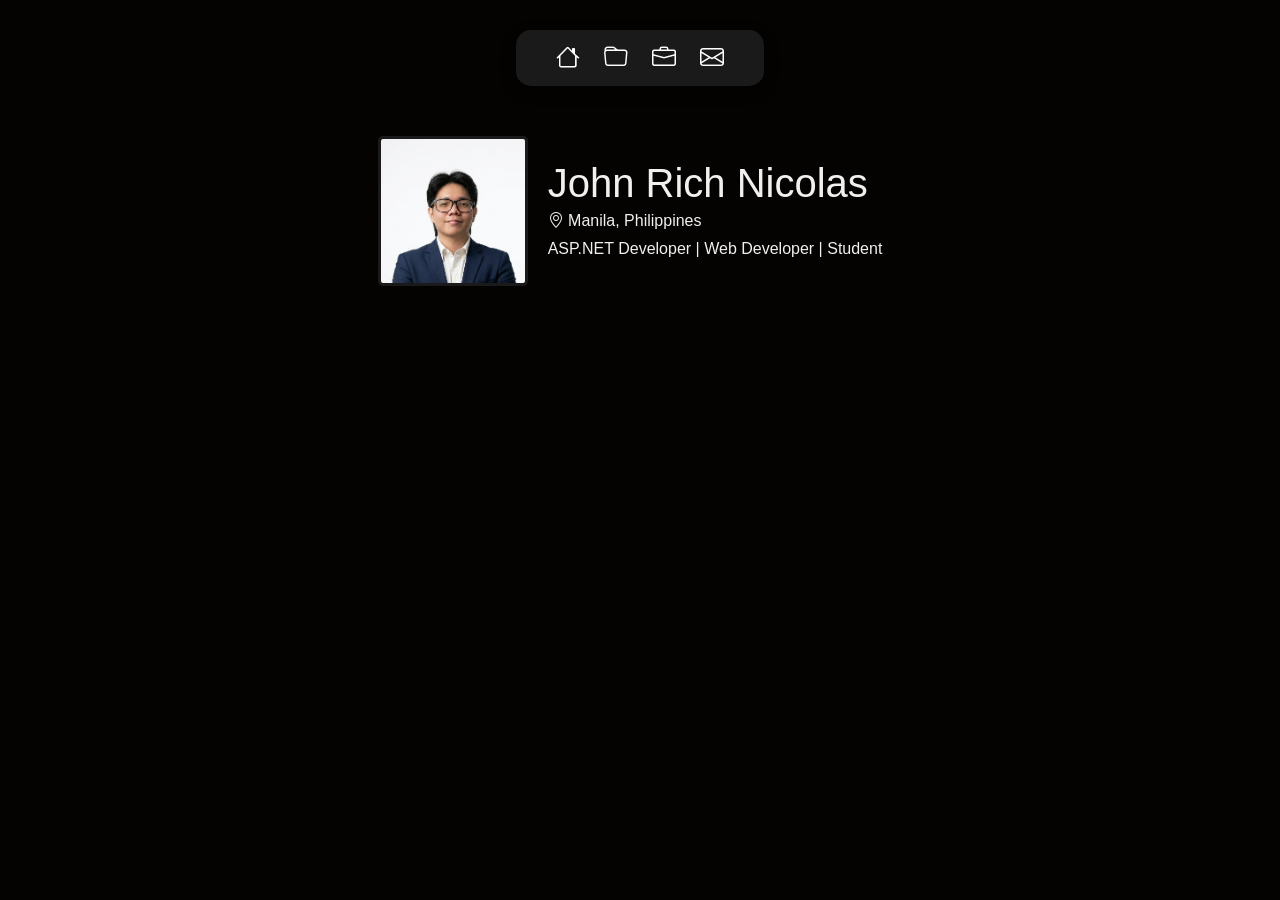
==== index.html @ 7112afeb "Added html for our 1st activity" ====
<!DOCTYPE html>
<html lang="en">
<head>
    <meta charset="UTF-8">
    <meta name="viewport" content="width=device-width, initial-scale=1.0">
    <link rel="stylesheet" href="https://cdn.jsdelivr.net/npm/bootstrap-icons@1.11.3/font/bootstrap-icons.css">
    <link href="https://cdn.jsdelivr.net/npm/bootstrap@5.3.2/dist/css/bootstrap.min.css" rel="stylesheet">
    <title>John Rich Nicolas</title>
</head>
<body style=
        "font-family: Poppins, sans-serif;
        background:#050301;
        color: #f0f0f0;">
    <div class="d-flex justify-content-center" style="margin-top:30px;">
        <nav style="
                display: flex; 
                justify-content: center; 
                align-items: center; 
                background-color: #1a1a1a;
                padding:10px 40px; 
                border-radius: 15px; 
                box-shadow: 0 5px 15px rgba(0,0,0,0.3);
                margin-bottom:20px;
            ">
            <ul class="d-flex gap-4 list-unstyled mb-0">
            <li><a href="#home" class="text-white fs-4 text-decoration-none"><i class="bi bi-house"></i></a></li>
            <li><a href="#projects" class="text-white fs-4 text-decoration-none"><i class="bi bi-folder"></i></a></li>
            <li><a href="#exp" class="text-white fs-4 text-decoration-none"><i class="bi bi-briefcase"></i></a></li>
            <li><a href="#contact" class="text-white fs-4 text-decoration-none"><i class="bi bi-envelope"></i></a></li>
            </ul>
        </nav>
    </div>
    <header>
            <div style="
            display: flex;
            justify-content: center;
            align-items: center; 
            gap: 20px;           
            margin-top: 30px;
        ">
            <img src="../images/unnamed.jpg" 
                alt="Profile Picture" 
                style="
                    width: 150px; 
                    height: 150px; 
                    object-fit: cover; 
                    object-position: top; 
                    border: 3px solid #1a1a1a; 
                    border-radius: 5px; 
                ">
            <div style="display: flex; flex-direction: column;">
                <h1 style="margin:0;">John Rich Nicolas</h1>
                <p style="margin:2px 0;"><i class="bi bi-geo-alt"></i> Manila, Philippines</p>
                <p style="margin:2px 0;">ASP.NET Developer | Web Developer | Student</p>
            </div>

            <div>

            </div>
        </div>
        
    </header>
</body>
</html>
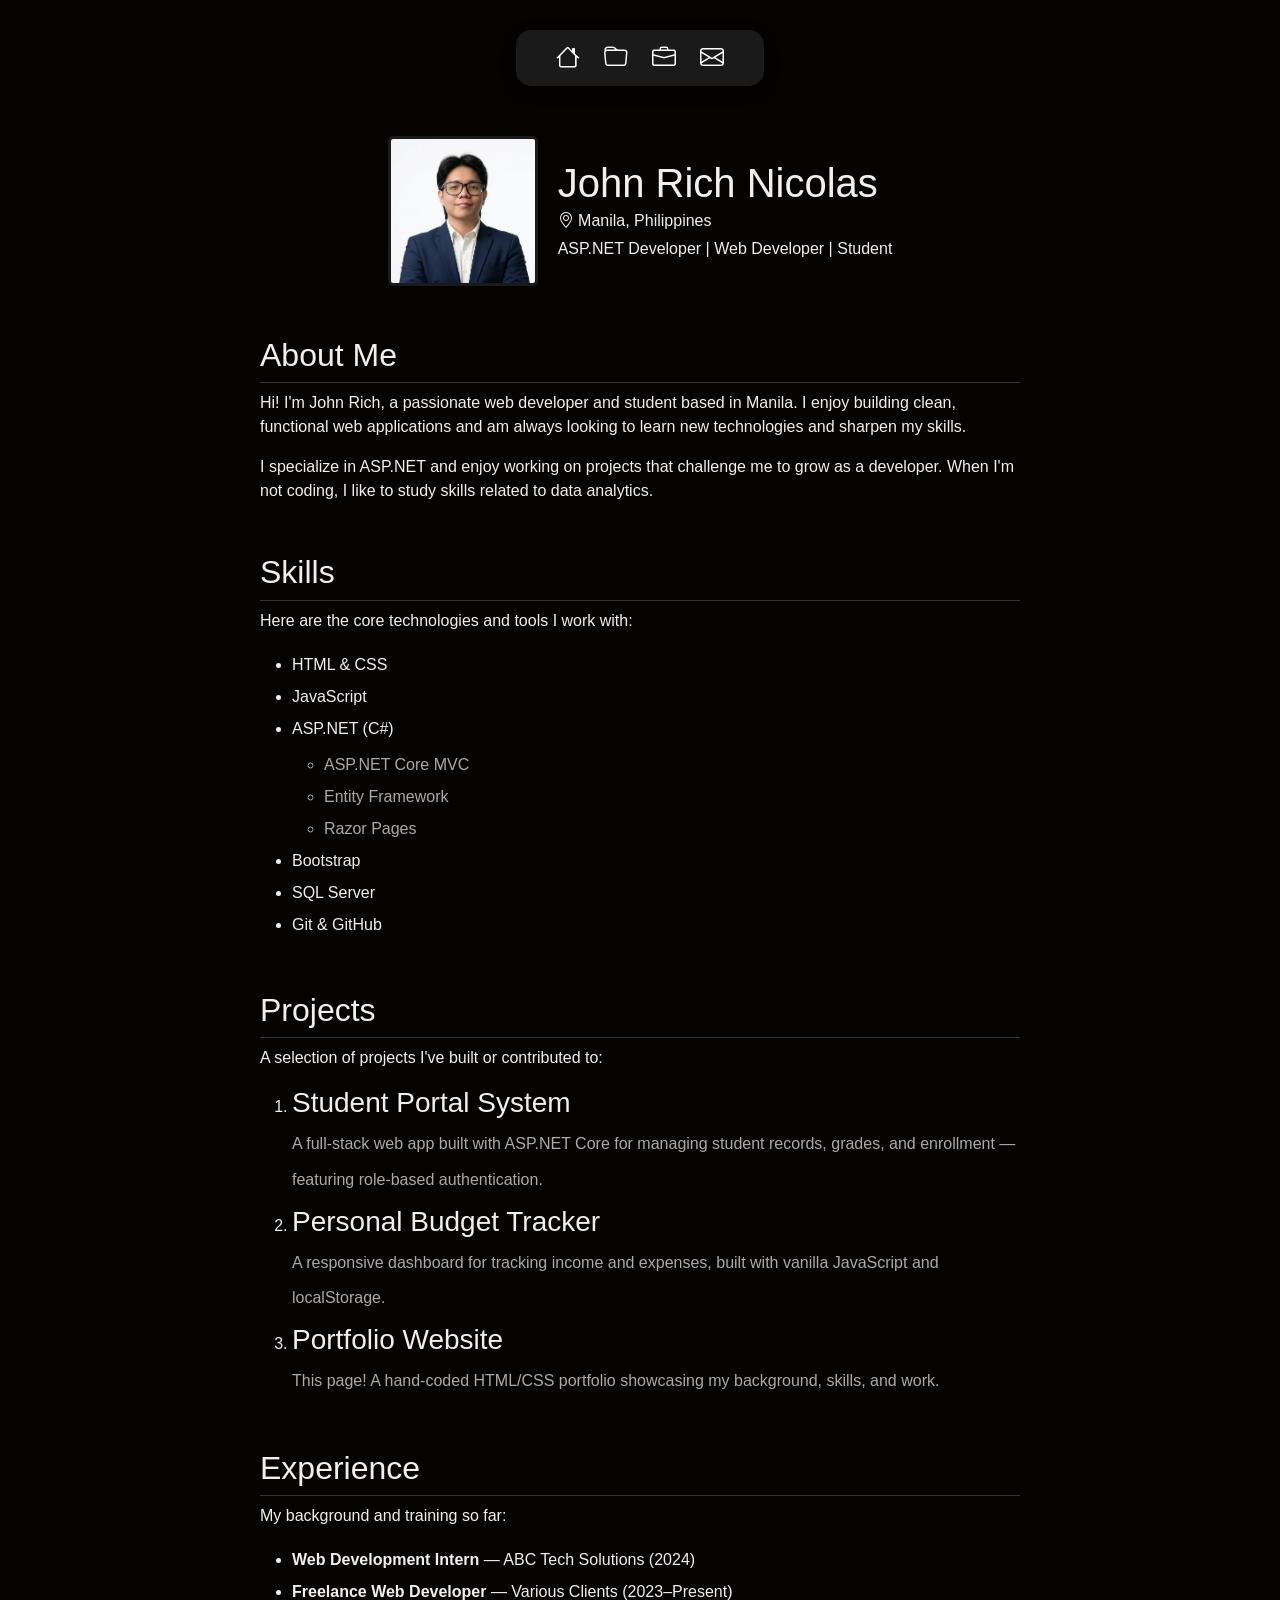
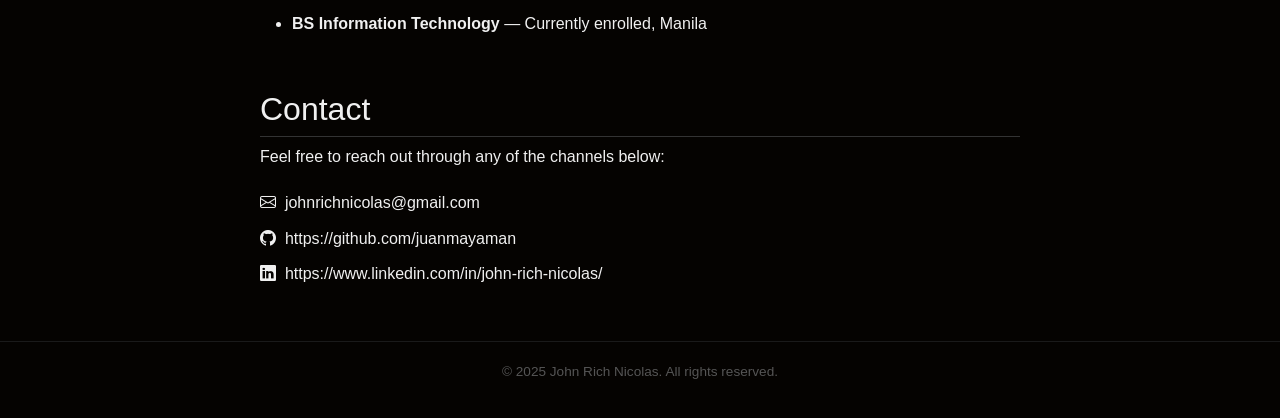
==== commit e3707c49: "Added sections and comments" ====
--- a/index.html
+++ b/index.html
@@ -5,60 +5,170 @@
     <meta name="viewport" content="width=device-width, initial-scale=1.0">
     <link rel="stylesheet" href="https://cdn.jsdelivr.net/npm/bootstrap-icons@1.11.3/font/bootstrap-icons.css">
     <link href="https://cdn.jsdelivr.net/npm/bootstrap@5.3.2/dist/css/bootstrap.min.css" rel="stylesheet">
-    <title>John Rich Nicolas</title>
+    <title>John Rich Nicolas — Web Developer</title>
 </head>
-<body style=
-        "font-family: Poppins, sans-serif;
-        background:#050301;
-        color: #f0f0f0;">
-    <div class="d-flex justify-content-center" style="margin-top:30px;">
+<body style="
+    font-family: Poppins, sans-serif;
+    background: #050301;
+    color: #f0f0f0;">
+
+    <!-- Navigation -->
+    <div class="d-flex justify-content-center" style="margin-top: 30px;">
         <nav style="
-                display: flex; 
-                justify-content: center; 
-                align-items: center; 
-                background-color: #1a1a1a;
-                padding:10px 40px; 
-                border-radius: 15px; 
-                box-shadow: 0 5px 15px rgba(0,0,0,0.3);
-                margin-bottom:20px;
-            ">
+            display: flex;
+            justify-content: center;
+            align-items: center;
+            background-color: #1a1a1a;
+            padding: 10px 40px;
+            border-radius: 15px;
+            box-shadow: 0 5px 15px rgba(0,0,0,0.3);
+            margin-bottom: 20px;">
             <ul class="d-flex gap-4 list-unstyled mb-0">
-            <li><a href="#home" class="text-white fs-4 text-decoration-none"><i class="bi bi-house"></i></a></li>
-            <li><a href="#projects" class="text-white fs-4 text-decoration-none"><i class="bi bi-folder"></i></a></li>
-            <li><a href="#exp" class="text-white fs-4 text-decoration-none"><i class="bi bi-briefcase"></i></a></li>
-            <li><a href="#contact" class="text-white fs-4 text-decoration-none"><i class="bi bi-envelope"></i></a></li>
+                <li><a href="#home"    class="text-white fs-4 text-decoration-none"><i class="bi bi-house"></i></a></li>
+                <li><a href="#projects" class="text-white fs-4 text-decoration-none"><i class="bi bi-folder"></i></a></li>
+                <li><a href="#exp"     class="text-white fs-4 text-decoration-none"><i class="bi bi-briefcase"></i></a></li>
+                <li><a href="#contact" class="text-white fs-4 text-decoration-none"><i class="bi bi-envelope"></i></a></li>
             </ul>
         </nav>
     </div>
-    <header>
-            <div style="
-            display: flex;
-            justify-content: center;
-            align-items: center; 
-            gap: 20px;           
-            margin-top: 30px;
-        ">
-            <img src="../images/unnamed.jpg" 
-                alt="Profile Picture" 
-                style="
-                    width: 150px; 
-                    height: 150px; 
-                    object-fit: cover; 
-                    object-position: top; 
-                    border: 3px solid #1a1a1a; 
-                    border-radius: 5px; 
-                ">
-            <div style="display: flex; flex-direction: column;">
-                <h1 style="margin:0;">John Rich Nicolas</h1>
-                <p style="margin:2px 0;"><i class="bi bi-geo-alt"></i> Manila, Philippines</p>
-                <p style="margin:2px 0;">ASP.NET Developer | Web Developer | Student</p>
-            </div>
 
-            <div>
+    <!-- Hero / Header -->
+    <header id="home" style="
+        display: flex;
+        justify-content: center;
+        align-items: center;
+        gap: 20px;
+        margin-top: 30px;">
 
-            </div>
+        <img src="../images/unnamed.jpg"
+            alt="Profile Picture"
+            style="
+                width: 150px;
+                height: 150px;
+                object-fit: cover;
+                object-position: 20% 20%;
+                border: 3px solid #1a1a1a;
+                border-radius: 5px;">
+
+        <div style="display: flex; flex-direction: column;">
+            <h1 style="margin: 0;">John Rich Nicolas</h1>
+            <p style="margin: 2px 0;"><i class="bi bi-geo-alt"></i> Manila, Philippines</p>
+            <p style="margin: 2px 0;">ASP.NET Developer | Web Developer | Student</p>
         </div>
-        
     </header>
+
+    <!-- Main Content -->
+    <main style="
+        max-width: 800px;
+        margin: 50px auto;
+        padding: 0 20px;">
+
+        <!-- About Section -->
+        <section id="about" style="margin-bottom: 50px;">
+            <h2 style="border-bottom: 1px solid #333; padding-bottom: 8px;">About Me</h2>
+            <p>
+                Hi! I'm John Rich, a passionate web developer and student based in Manila.
+                I enjoy building clean, functional web applications and am always looking to
+                learn new technologies and sharpen my skills.
+            </p>
+            <p>
+                I specialize in ASP.NET and enjoy working on projects that challenge me to grow as a developer. When I'm not coding, I like to study skills related to data analytics.
+            </p>
+        </section>
+
+        <!-- Skills Section -->
+        <section id="skills" style="margin-bottom: 50px;">
+            <h2 style="border-bottom: 1px solid #333; padding-bottom: 8px;">Skills</h2>
+            <p>Here are the core technologies and tools I work with:</p>
+
+            <ul style="line-height: 2;">
+                <li>HTML &amp; CSS</li>
+                <li>JavaScript</li>
+                <li>
+                    ASP.NET (C#)
+                    <ul style="margin-top: 4px; color: #aaaaaa;">
+                        <li>ASP.NET Core MVC</li>
+                        <li>Entity Framework</li>
+                        <li>Razor Pages</li>
+                    </ul>
+                </li>
+                <li>Bootstrap</li>
+                <li>SQL Server</li>
+                <li>Git &amp; GitHub</li>
+            </ul>
+        </section>
+
+        <!-- Projects Section -->
+        <section id="projects" style="margin-bottom: 50px;">
+            <h2 style="border-bottom: 1px solid #333; padding-bottom: 8px;">Projects</h2>
+            <p>A selection of projects I've built or contributed to:</p>
+
+            <ol style="line-height: 2.2;">
+                <li>
+                    <h3 style="margin: 0; display: inline;">Student Portal System</h3>
+                    <p style="margin: 2px 0 8px 0; color: #aaaaaa;">
+                        A full-stack web app built with ASP.NET Core for managing student records,
+                        grades, and enrollment — featuring role-based authentication.
+                    </p>
+                </li>
+                <li>
+                    <h3 style="margin: 0; display: inline;">Personal Budget Tracker</h3>
+                    <p style="margin: 2px 0 8px 0; color: #aaaaaa;">
+                        A responsive dashboard for tracking income and expenses, built with
+                        vanilla JavaScript and localStorage.
+                    </p>
+                </li>
+                <li>
+                    <h3 style="margin: 0; display: inline;">Portfolio Website</h3>
+                    <p style="margin: 2px 0 8px 0; color: #aaaaaa;">
+                        This page! A hand-coded HTML/CSS portfolio showcasing my background,
+                        skills, and work.
+                    </p>
+                </li>
+            </ol>
+        </section>
+
+        <!-- Experience Section -->
+        <section id="exp" style="margin-bottom: 50px;">
+            <h2 style="border-bottom: 1px solid #333; padding-bottom: 8px;">Experience</h2>
+            <p>My background and training so far:</p>
+
+            <ul style="line-height: 2;">
+                <li>
+                    <strong>Web Development Intern</strong> — ABC Tech Solutions (2024)
+                </li>
+                <li>
+                    <strong>Freelance Web Developer</strong> — Various Clients (2023–Present)
+                </li>
+                <li>
+                    <strong>BS Information Technology</strong> — Currently enrolled, Manila
+                </li>
+            </ul>
+        </section>
+
+        <!-- Contact Section -->
+        <section id="contact" style="margin-bottom: 50px;">
+            <h2 style="border-bottom: 1px solid #333; padding-bottom: 8px;">Contact</h2>
+            <p>Feel free to reach out through any of the channels below:</p>
+
+            <ul style="list-style: none; padding: 0; line-height: 2.2;">
+                <li><i class="bi bi-envelope"></i> &nbsp;johnrichnicolas@gmail.com</li>
+                <li><i class="bi bi-github"></i> &nbsp;https://github.com/juanmayaman</li>
+                <li><i class="bi bi-linkedin"></i> &nbsp;https://www.linkedin.com/in/john-rich-nicolas/</li>
+            </ul>
+        </section>
+
+    </main>
+
+    <!-- Footer -->
+    <footer style="
+        text-align: center;
+        padding: 20px;
+        border-top: 1px solid #1a1a1a;
+        color: #555555;
+        font-size: 0.85rem;">
+        <p>&copy; 2025 John Rich Nicolas. All rights reserved.</p>
+    </footer>
+
 </body>
 </html>
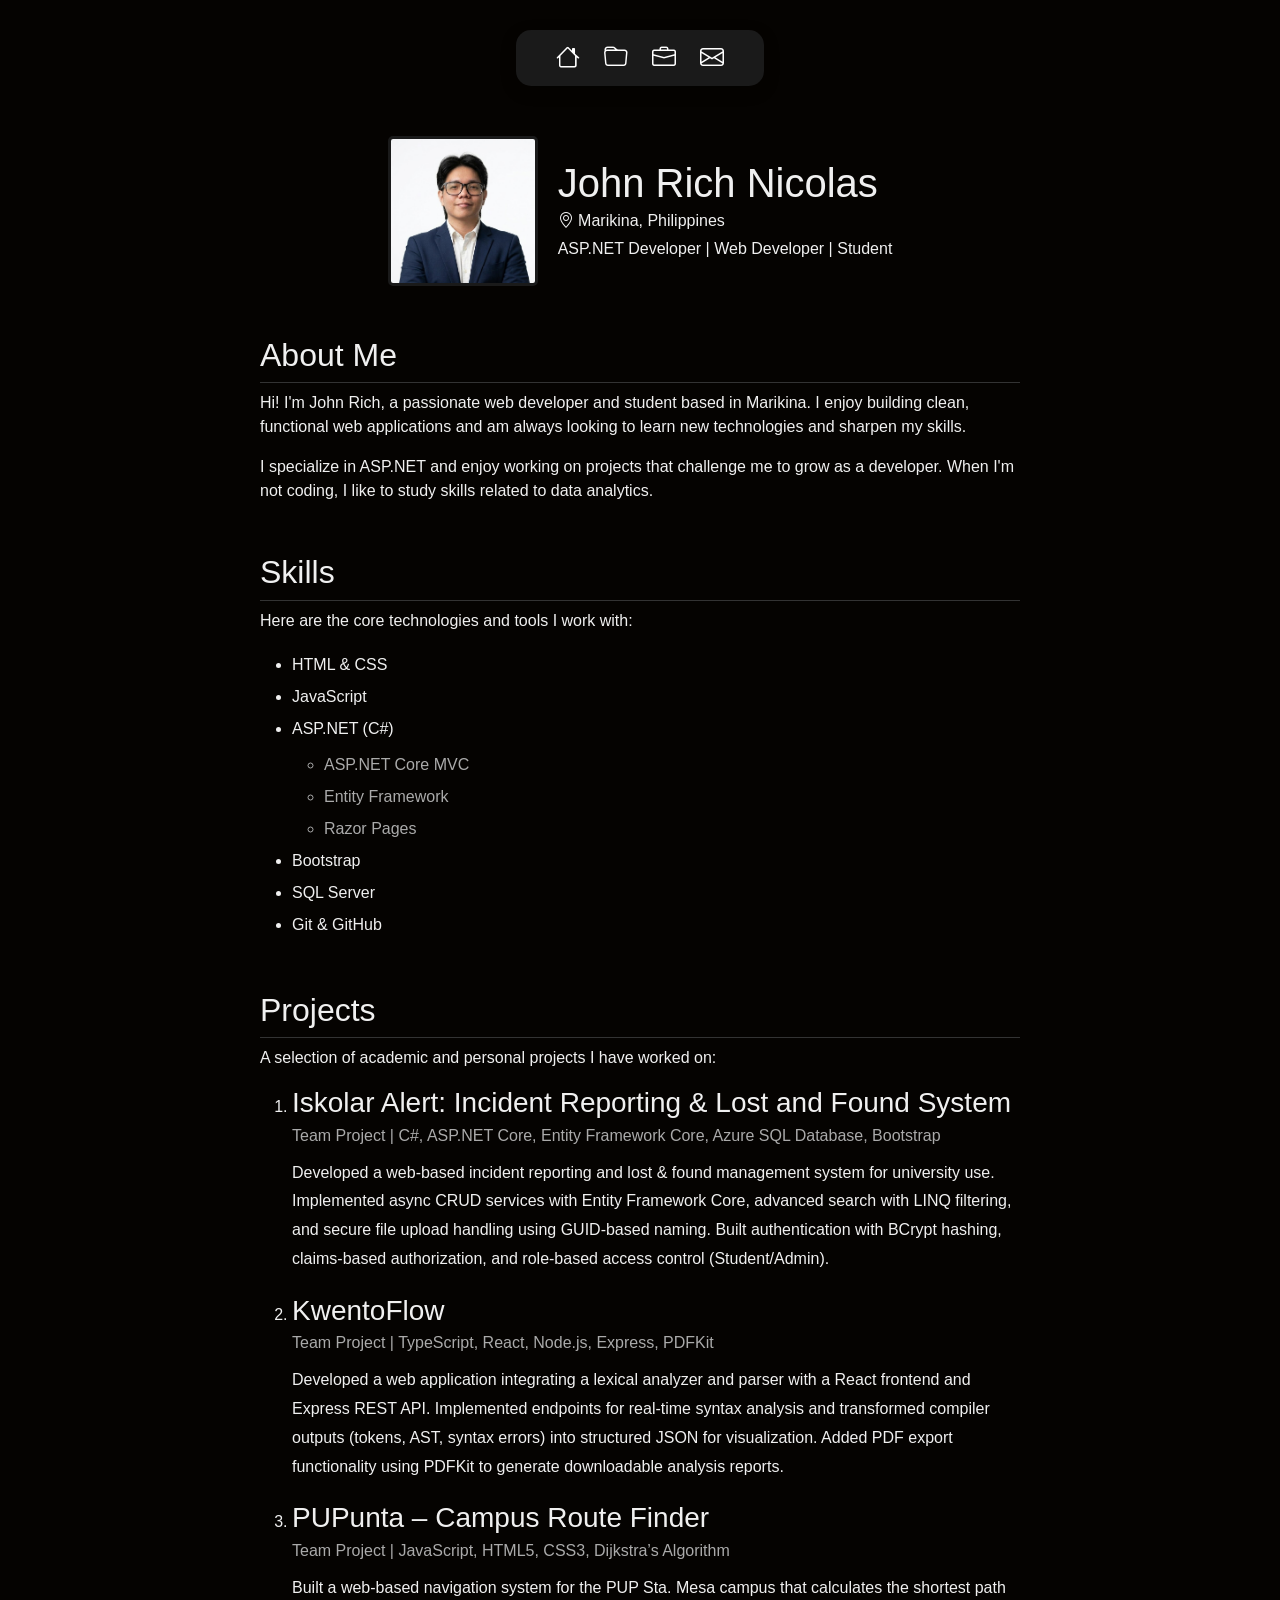
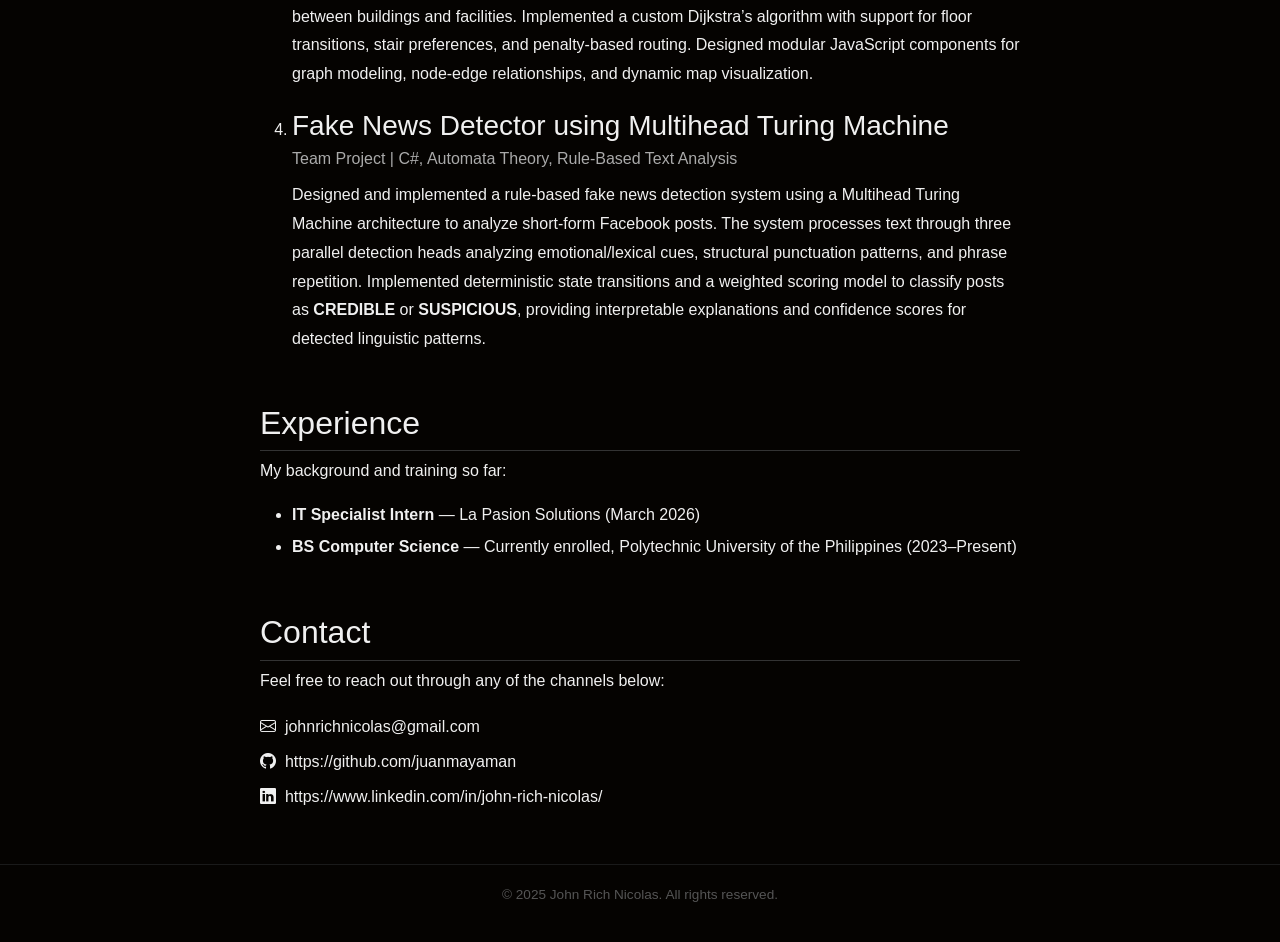
==== commit 3dd72d46: "Fixed some infos" ====
--- a/index.html
+++ b/index.html
@@ -52,7 +52,7 @@
 
         <div style="display: flex; flex-direction: column;">
             <h1 style="margin: 0;">John Rich Nicolas</h1>
-            <p style="margin: 2px 0;"><i class="bi bi-geo-alt"></i> Manila, Philippines</p>
+            <p style="margin: 2px 0;"><i class="bi bi-geo-alt"></i> Marikina, Philippines</p>
             <p style="margin: 2px 0;">ASP.NET Developer | Web Developer | Student</p>
         </div>
     </header>
@@ -67,7 +67,7 @@
         <section id="about" style="margin-bottom: 50px;">
             <h2 style="border-bottom: 1px solid #333; padding-bottom: 8px;">About Me</h2>
             <p>
-                Hi! I'm John Rich, a passionate web developer and student based in Manila.
+                Hi! I'm John Rich, a passionate web developer and student based in Marikina.
                 I enjoy building clean, functional web applications and am always looking to
                 learn new technologies and sharpen my skills.
             </p>
@@ -101,30 +101,64 @@
         <!-- Projects Section -->
         <section id="projects" style="margin-bottom: 50px;">
             <h2 style="border-bottom: 1px solid #333; padding-bottom: 8px;">Projects</h2>
-            <p>A selection of projects I've built or contributed to:</p>
-
-            <ol style="line-height: 2.2;">
-                <li>
-                    <h3 style="margin: 0; display: inline;">Student Portal System</h3>
-                    <p style="margin: 2px 0 8px 0; color: #aaaaaa;">
-                        A full-stack web app built with ASP.NET Core for managing student records,
-                        grades, and enrollment — featuring role-based authentication.
-                    </p>
-                </li>
-                <li>
-                    <h3 style="margin: 0; display: inline;">Personal Budget Tracker</h3>
-                    <p style="margin: 2px 0 8px 0; color: #aaaaaa;">
-                        A responsive dashboard for tracking income and expenses, built with
-                        vanilla JavaScript and localStorage.
-                    </p>
-                </li>
-                <li>
-                    <h3 style="margin: 0; display: inline;">Portfolio Website</h3>
-                    <p style="margin: 2px 0 8px 0; color: #aaaaaa;">
-                        This page! A hand-coded HTML/CSS portfolio showcasing my background,
-                        skills, and work.
-                    </p>
-                </li>
+            <p>A selection of academic and personal projects I have worked on:</p>
+
+            <ol style="line-height: 1.8;">
+
+                <li style="margin-bottom: 20px;">
+                    <h3 style="margin: 0;">Iskolar Alert: Incident Reporting & Lost and Found System</h3>
+                    <p style="margin: 2px 0 8px 0; color:#aaaaaa;">
+                        Team Project | C#, ASP.NET Core, Entity Framework Core, Azure SQL Database, Bootstrap
+                    </p>
+                    <p style="margin:0;">
+                        Developed a web-based incident reporting and lost & found management system for university use.
+                        Implemented async CRUD services with Entity Framework Core, advanced search with LINQ filtering,
+                        and secure file upload handling using GUID-based naming. Built authentication with BCrypt hashing,
+                        claims-based authorization, and role-based access control (Student/Admin).
+                    </p>
+                </li>
+
+                <li style="margin-bottom: 20px;">
+                    <h3 style="margin: 0;">KwentoFlow</h3>
+                    <p style="margin: 2px 0 8px 0; color:#aaaaaa;">
+                        Team Project | TypeScript, React, Node.js, Express, PDFKit
+                    </p>
+                    <p style="margin:0;">
+                        Developed a web application integrating a lexical analyzer and parser with a React frontend and
+                        Express REST API. Implemented endpoints for real-time syntax analysis and transformed compiler
+                        outputs (tokens, AST, syntax errors) into structured JSON for visualization. Added PDF export
+                        functionality using PDFKit to generate downloadable analysis reports.
+                    </p>
+                </li>
+
+                <li style="margin-bottom: 20px;">
+                    <h3 style="margin: 0;">PUPunta – Campus Route Finder</h3>
+                    <p style="margin: 2px 0 8px 0; color:#aaaaaa;">
+                        Team Project | JavaScript, HTML5, CSS3, Dijkstra’s Algorithm
+                    </p>
+                    <p style="margin:0;">
+                        Built a web-based navigation system for the PUP Sta. Mesa campus that calculates the shortest
+                        path between buildings and facilities. Implemented a custom Dijkstra’s algorithm with support
+                        for floor transitions, stair preferences, and penalty-based routing. Designed modular JavaScript
+                        components for graph modeling, node-edge relationships, and dynamic map visualization.
+                    </p>
+                </li>
+
+                <li>
+                    <h3 style="margin: 0;">Fake News Detector using Multihead Turing Machine</h3>
+                    <p style="margin: 2px 0 8px 0; color:#aaaaaa;">
+                        Team Project | C#, Automata Theory, Rule-Based Text Analysis
+                    </p>
+                    <p style="margin:0;">
+                        Designed and implemented a rule-based fake news detection system using a Multihead Turing Machine
+                        architecture to analyze short-form Facebook posts. The system processes text through three
+                        parallel detection heads analyzing emotional/lexical cues, structural punctuation patterns,
+                        and phrase repetition. Implemented deterministic state transitions and a weighted scoring model
+                        to classify posts as <strong>CREDIBLE</strong> or <strong>SUSPICIOUS</strong>, providing interpretable
+                        explanations and confidence scores for detected linguistic patterns.
+                    </p>
+                </li>
+
             </ol>
         </section>
 
@@ -135,13 +169,10 @@
 
             <ul style="line-height: 2;">
                 <li>
-                    <strong>Web Development Intern</strong> — ABC Tech Solutions (2024)
-                </li>
-                <li>
-                    <strong>Freelance Web Developer</strong> — Various Clients (2023–Present)
-                </li>
-                <li>
-                    <strong>BS Information Technology</strong> — Currently enrolled, Manila
+                    <strong>IT Specialist Intern</strong> — La Pasion Solutions (March 2026)
+                </li>
+                <li>
+                    <strong>BS Computer Science </strong> — Currently enrolled, Polytechnic University of the Philippines (2023–Present)
                 </li>
             </ul>
         </section>
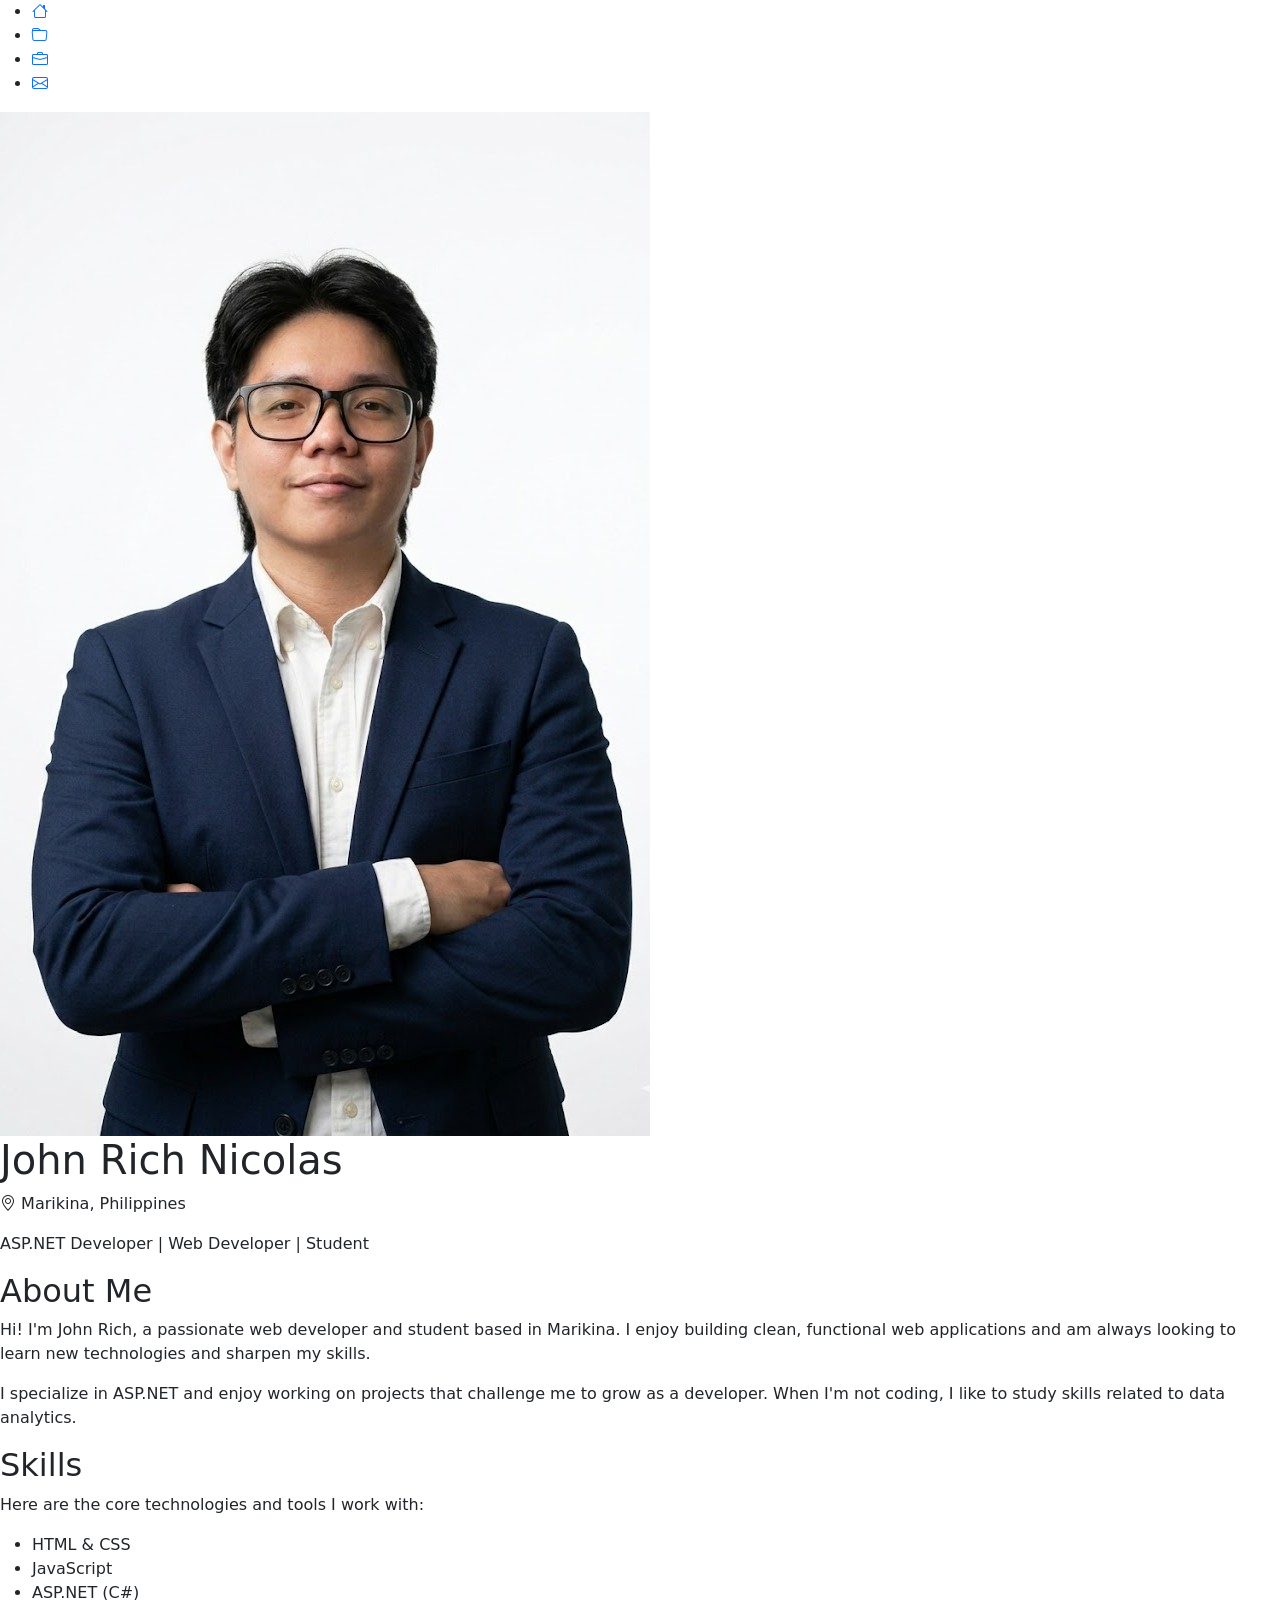
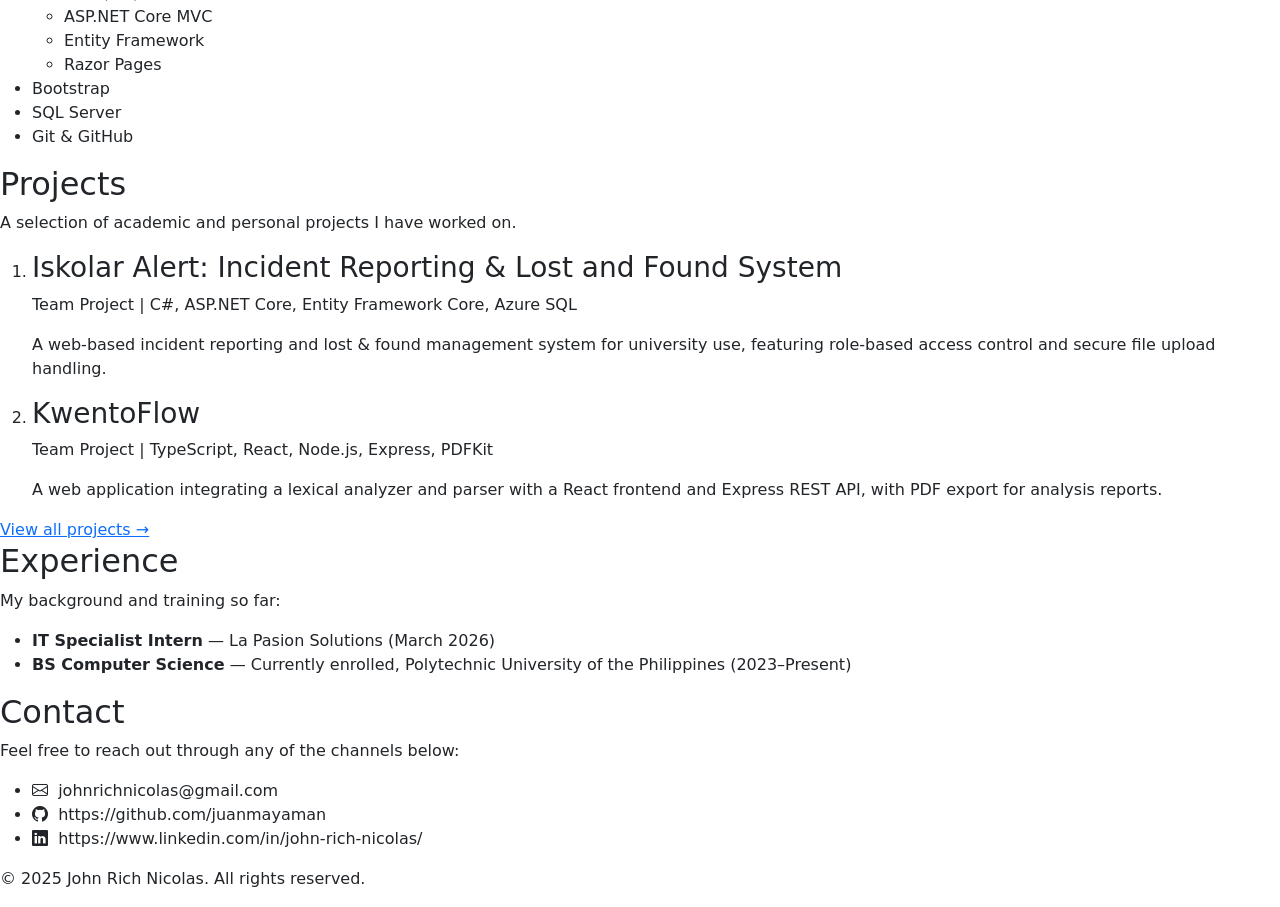
==== commit f048eee5: "Seperated it from the projects page" ====
--- a/index.html
+++ b/index.html
@@ -5,88 +5,65 @@
     <meta name="viewport" content="width=device-width, initial-scale=1.0">
     <link rel="stylesheet" href="https://cdn.jsdelivr.net/npm/bootstrap-icons@1.11.3/font/bootstrap-icons.css">
     <link href="https://cdn.jsdelivr.net/npm/bootstrap@5.3.2/dist/css/bootstrap.min.css" rel="stylesheet">
+    <link rel="stylesheet" href="css/style.css">
     <title>John Rich Nicolas — Web Developer</title>
 </head>
-<body style="
-    font-family: Poppins, sans-serif;
-    background: #050301;
-    color: #f0f0f0;">
+<body>
 
     <!-- Navigation -->
-    <div class="d-flex justify-content-center" style="margin-top: 30px;">
-        <nav style="
-            display: flex;
-            justify-content: center;
-            align-items: center;
-            background-color: #1a1a1a;
-            padding: 10px 40px;
-            border-radius: 15px;
-            box-shadow: 0 5px 15px rgba(0,0,0,0.3);
-            margin-bottom: 20px;">
-            <ul class="d-flex gap-4 list-unstyled mb-0">
-                <li><a href="#home"    class="text-white fs-4 text-decoration-none"><i class="bi bi-house"></i></a></li>
-                <li><a href="#projects" class="text-white fs-4 text-decoration-none"><i class="bi bi-folder"></i></a></li>
-                <li><a href="#exp"     class="text-white fs-4 text-decoration-none"><i class="bi bi-briefcase"></i></a></li>
-                <li><a href="#contact" class="text-white fs-4 text-decoration-none"><i class="bi bi-envelope"></i></a></li>
+    <div class="nav-wrapper">
+        <nav class="nav-pill">
+            <ul>
+                <li><a href="index.html" class="active" title="Home"><i class="bi bi-house"></i></a></li>
+                <li><a href="projects.html" title="Projects"><i class="bi bi-folder"></i></a></li>
+                <li><a href="index.html#exp" title="Experience"><i class="bi bi-briefcase"></i></a></li>
+                <li><a href="index.html#contact" title="Contact"><i class="bi bi-envelope"></i></a></li>
             </ul>
         </nav>
     </div>
 
     <!-- Hero / Header -->
-    <header id="home" style="
-        display: flex;
-        justify-content: center;
-        align-items: center;
-        gap: 20px;
-        margin-top: 30px;">
+    <header id="home" class="hero">
+        <img src="images/unnamed.jpg"
+            alt="Profile Picture of John Rich Nicolas"
+            class="hero-photo">
 
-        <img src="../images/unnamed.jpg"
-            alt="Profile Picture"
-            style="
-                width: 150px;
-                height: 150px;
-                object-fit: cover;
-                object-position: 20% 20%;
-                border: 3px solid #1a1a1a;
-                border-radius: 5px;">
-
-        <div style="display: flex; flex-direction: column;">
-            <h1 style="margin: 0;">John Rich Nicolas</h1>
-            <p style="margin: 2px 0;"><i class="bi bi-geo-alt"></i> Marikina, Philippines</p>
-            <p style="margin: 2px 0;">ASP.NET Developer | Web Developer | Student</p>
+        <div class="hero-info">
+            <h1>John Rich Nicolas</h1>
+            <p><i class="bi bi-geo-alt"></i> Marikina, Philippines</p>
+            <p>ASP.NET Developer | Web Developer | Student</p>
         </div>
     </header>
 
     <!-- Main Content -->
-    <main style="
-        max-width: 800px;
-        margin: 50px auto;
-        padding: 0 20px;">
+    <main>
 
         <!-- About Section -->
-        <section id="about" style="margin-bottom: 50px;">
-            <h2 style="border-bottom: 1px solid #333; padding-bottom: 8px;">About Me</h2>
+        <section id="about">
+            <h2>About Me</h2>
             <p>
                 Hi! I'm John Rich, a passionate web developer and student based in Marikina.
                 I enjoy building clean, functional web applications and am always looking to
                 learn new technologies and sharpen my skills.
             </p>
             <p>
-                I specialize in ASP.NET and enjoy working on projects that challenge me to grow as a developer. When I'm not coding, I like to study skills related to data analytics.
+                I specialize in ASP.NET and enjoy working on projects that challenge me to grow
+                as a developer. When I'm not coding, I like to study skills related to data analytics.
             </p>
         </section>
 
-        <!-- Skills Section -->
-        <section id="skills" style="margin-bottom: 50px;">
-            <h2 style="border-bottom: 1px solid #333; padding-bottom: 8px;">Skills</h2>
+        <!-- Skills Section — unordered list (ul) with nested list -->
+        <section id="skills">
+            <h2>Skills</h2>
             <p>Here are the core technologies and tools I work with:</p>
 
-            <ul style="line-height: 2;">
+            <ul>
                 <li>HTML &amp; CSS</li>
                 <li>JavaScript</li>
                 <li>
                     ASP.NET (C#)
-                    <ul style="margin-top: 4px; color: #aaaaaa;">
+                    <!-- Nested list -->
+                    <ul>
                         <li>ASP.NET Core MVC</li>
                         <li>Entity Framework</li>
                         <li>Razor Pages</li>
@@ -98,91 +75,55 @@
             </ul>
         </section>
 
-        <!-- Projects Section -->
-        <section id="projects" style="margin-bottom: 50px;">
-            <h2 style="border-bottom: 1px solid #333; padding-bottom: 8px;">Projects</h2>
-            <p>A selection of academic and personal projects I have worked on:</p>
+        <!-- Projects Preview Section — links to projects.html -->
+        <section id="projects">
+            <h2>Projects</h2>
+            <p>A selection of academic and personal projects I have worked on.</p>
 
-            <ol style="line-height: 1.8;">
-
-                <li style="margin-bottom: 20px;">
-                    <h3 style="margin: 0;">Iskolar Alert: Incident Reporting & Lost and Found System</h3>
-                    <p style="margin: 2px 0 8px 0; color:#aaaaaa;">
-                        Team Project | C#, ASP.NET Core, Entity Framework Core, Azure SQL Database, Bootstrap
-                    </p>
-                    <p style="margin:0;">
-                        Developed a web-based incident reporting and lost & found management system for university use.
-                        Implemented async CRUD services with Entity Framework Core, advanced search with LINQ filtering,
-                        and secure file upload handling using GUID-based naming. Built authentication with BCrypt hashing,
-                        claims-based authorization, and role-based access control (Student/Admin).
+            <ol>
+                <li class="project-item">
+                    <h3>Iskolar Alert: Incident Reporting &amp; Lost and Found System</h3>
+                    <p class="project-meta">Team Project | C#, ASP.NET Core, Entity Framework Core, Azure SQL</p>
+                    <p class="project-desc">
+                        A web-based incident reporting and lost &amp; found management system for university use,
+                        featuring role-based access control and secure file upload handling.
                     </p>
                 </li>
-
-                <li style="margin-bottom: 20px;">
-                    <h3 style="margin: 0;">KwentoFlow</h3>
-                    <p style="margin: 2px 0 8px 0; color:#aaaaaa;">
-                        Team Project | TypeScript, React, Node.js, Express, PDFKit
-                    </p>
-                    <p style="margin:0;">
-                        Developed a web application integrating a lexical analyzer and parser with a React frontend and
-                        Express REST API. Implemented endpoints for real-time syntax analysis and transformed compiler
-                        outputs (tokens, AST, syntax errors) into structured JSON for visualization. Added PDF export
-                        functionality using PDFKit to generate downloadable analysis reports.
+                <li class="project-item">
+                    <h3>KwentoFlow</h3>
+                    <p class="project-meta">Team Project | TypeScript, React, Node.js, Express, PDFKit</p>
+                    <p class="project-desc">
+                        A web application integrating a lexical analyzer and parser with a React frontend
+                        and Express REST API, with PDF export for analysis reports.
                     </p>
                 </li>
+            </ol>
 
-                <li style="margin-bottom: 20px;">
-                    <h3 style="margin: 0;">PUPunta – Campus Route Finder</h3>
-                    <p style="margin: 2px 0 8px 0; color:#aaaaaa;">
-                        Team Project | JavaScript, HTML5, CSS3, Dijkstra’s Algorithm
-                    </p>
-                    <p style="margin:0;">
-                        Built a web-based navigation system for the PUP Sta. Mesa campus that calculates the shortest
-                        path between buildings and facilities. Implemented a custom Dijkstra’s algorithm with support
-                        for floor transitions, stair preferences, and penalty-based routing. Designed modular JavaScript
-                        components for graph modeling, node-edge relationships, and dynamic map visualization.
-                    </p>
-                </li>
-
-                <li>
-                    <h3 style="margin: 0;">Fake News Detector using Multihead Turing Machine</h3>
-                    <p style="margin: 2px 0 8px 0; color:#aaaaaa;">
-                        Team Project | C#, Automata Theory, Rule-Based Text Analysis
-                    </p>
-                    <p style="margin:0;">
-                        Designed and implemented a rule-based fake news detection system using a Multihead Turing Machine
-                        architecture to analyze short-form Facebook posts. The system processes text through three
-                        parallel detection heads analyzing emotional/lexical cues, structural punctuation patterns,
-                        and phrase repetition. Implemented deterministic state transitions and a weighted scoring model
-                        to classify posts as <strong>CREDIBLE</strong> or <strong>SUSPICIOUS</strong>, providing interpretable
-                        explanations and confidence scores for detected linguistic patterns.
-                    </p>
-                </li>
-
-            </ol>
+            <a href="projects.html" class="view-all-link">View all projects →</a>
         </section>
 
         <!-- Experience Section -->
-        <section id="exp" style="margin-bottom: 50px;">
-            <h2 style="border-bottom: 1px solid #333; padding-bottom: 8px;">Experience</h2>
+        <section id="exp">
+            <h2>Experience</h2>
             <p>My background and training so far:</p>
 
-            <ul style="line-height: 2;">
+            <ul>
                 <li>
                     <strong>IT Specialist Intern</strong> — La Pasion Solutions (March 2026)
                 </li>
                 <li>
-                    <strong>BS Computer Science </strong> — Currently enrolled, Polytechnic University of the Philippines (2023–Present)
+                    <strong>BS Computer Science</strong> — Currently enrolled,
+                    Polytechnic University of the Philippines (2023–Present)
                 </li>
             </ul>
         </section>
 
         <!-- Contact Section -->
-        <section id="contact" style="margin-bottom: 50px;">
-            <h2 style="border-bottom: 1px solid #333; padding-bottom: 8px;">Contact</h2>
+        <section id="contact">
+            <h2>Contact</h2>
             <p>Feel free to reach out through any of the channels below:</p>
 
-            <ul style="list-style: none; padding: 0; line-height: 2.2;">
+            <ul class="contact-list">
                 <li><i class="bi bi-envelope"></i> &nbsp;johnrichnicolas@gmail.com</li>
                 <li><i class="bi bi-github"></i> &nbsp;https://github.com/juanmayaman</li>
                 <li><i class="bi bi-linkedin"></i> &nbsp;https://www.linkedin.com/in/john-rich-nicolas/</li>
@@ -192,12 +133,7 @@
     </main>
 
     <!-- Footer -->
-    <footer style="
-        text-align: center;
-        padding: 20px;
-        border-top: 1px solid #1a1a1a;
-        color: #555555;
-        font-size: 0.85rem;">
+    <footer>
         <p>&copy; 2025 John Rich Nicolas. All rights reserved.</p>
     </footer>
 
